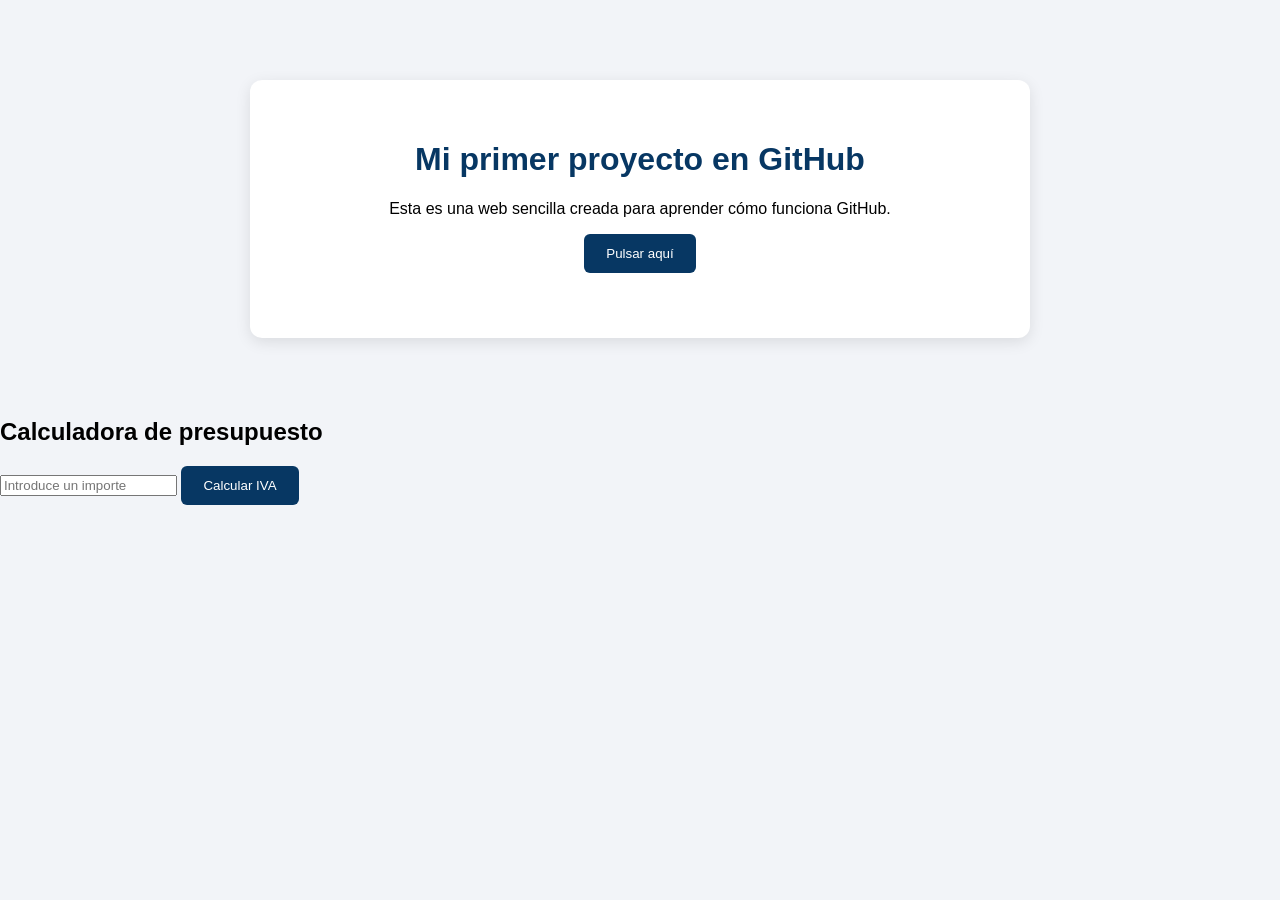
==== index.html @ 12f3c178 "Update index.html" ====
<!DOCTYPE html>
<html lang="es">
<head>
  <meta charset="UTF-8">
  <title>Mi primer proyecto en GitHub</title>
  <link rel="stylesheet" href="style.css">
</head>
<body>

  <main class="contenedor">
    <h1>Mi primer proyecto en GitHub</h1>

    <p>
      Esta es una web sencilla creada para aprender cómo funciona GitHub.
    </p>

    <button onclick="mostrarMensaje()">
      Pulsar aquí
    </button>

    <p id="mensaje"></p>
  </main>

  <script src="script.js"></script>
</body>
</html>
<h2>Calculadora de presupuesto</h2>

<input type="number" id="precio" placeholder="Introduce un importe">

<button onclick="calcularIVA()">
  Calcular IVA
</button>

<p id="resultado"></p>
---- style.css ----
body {
  font-family: Arial, sans-serif;
  background-color: #f2f4f8;
  margin: 0;
  padding: 0;
}

.contenedor {
  max-width: 700px;
  margin: 80px auto;
  background: white;
  padding: 40px;
  text-align: center;
  border-radius: 12px;
  box-shadow: 0 4px 15px rgba(0,0,0,0.1);
}

h1 {
  color: #073763;
}

button {
  background-color: #073763;
  color: white;
  border: none;
  padding: 12px 22px;
  border-radius: 6px;
  cursor: pointer;
}

button:hover {
  background-color: #0b5394;
}

#mensaje {
  margin-top: 25px;
  font-weight: bold;
}
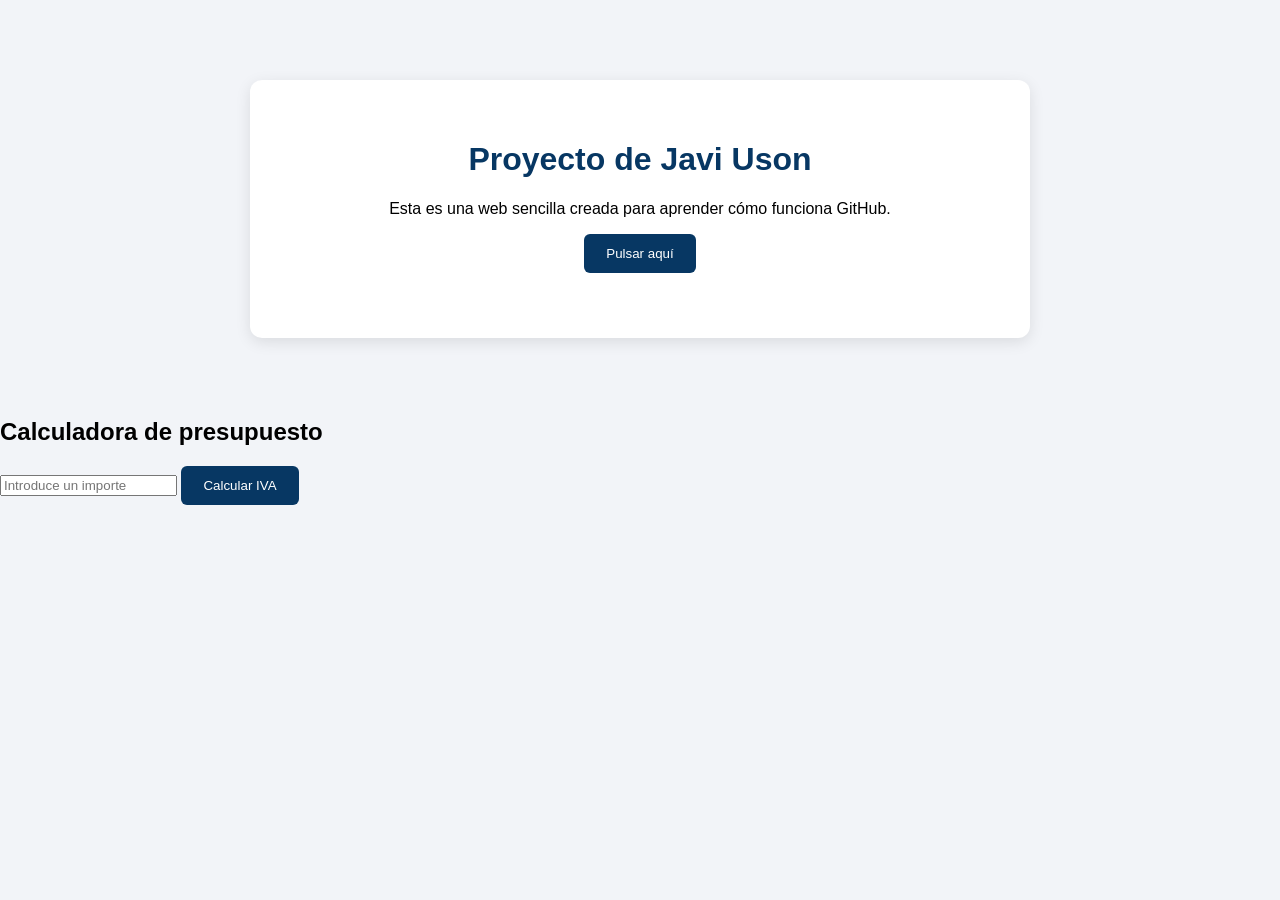
==== commit e056a98a: "Update index.html" ====
--- a/index.html
+++ b/index.html
@@ -2,13 +2,13 @@
 <html lang="es">
 <head>
   <meta charset="UTF-8">
-  <title>Mi primer proyecto en GitHub</title>
+  <title>Proyecto de Javi Uson</title>
   <link rel="stylesheet" href="style.css">
 </head>
 <body>
 
   <main class="contenedor">
-    <h1>Mi primer proyecto en GitHub</h1>
+    <h1>Proyecto de Javi Uson</h1>
 
     <p>
       Esta es una web sencilla creada para aprender cómo funciona GitHub.
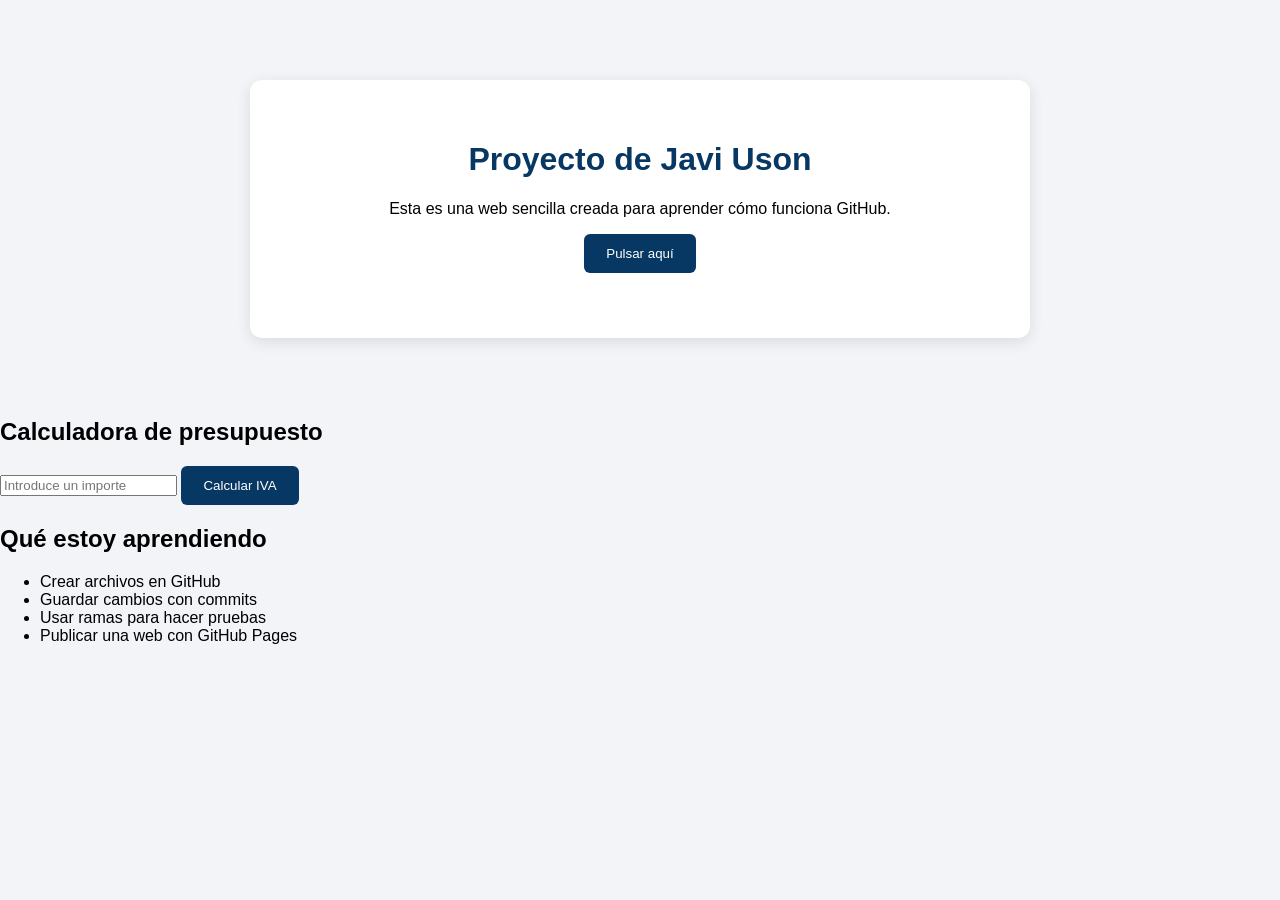
==== commit 415d27a4: "Update index.html" ====
--- a/index.html
+++ b/index.html
@@ -33,3 +33,12 @@
 </button>
 
 <p id="resultado"></p>
+<section class="bloque">
+  <h2>Qué estoy aprendiendo</h2>
+  <ul>
+    <li>Crear archivos en GitHub</li>
+    <li>Guardar cambios con commits</li>
+    <li>Usar ramas para hacer pruebas</li>
+    <li>Publicar una web con GitHub Pages</li>
+  </ul>
+</section>
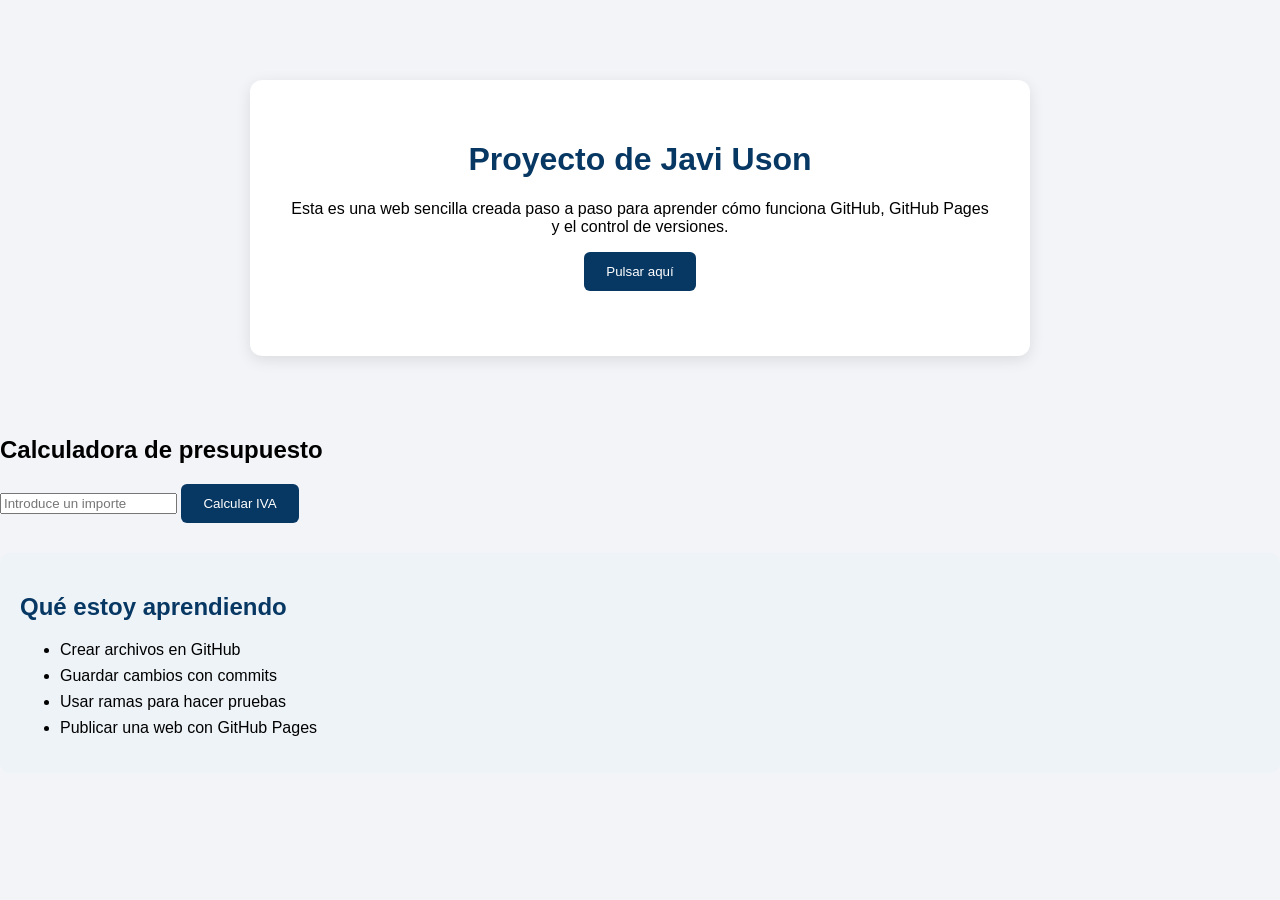
==== commit 5870c344: "Mejorar descripcion inicial" ====
--- a/index.html
+++ b/index.html
@@ -11,7 +11,7 @@
     <h1>Proyecto de Javi Uson</h1>
 
     <p>
-      Esta es una web sencilla creada para aprender cómo funciona GitHub.
+      Esta es una web sencilla creada paso a paso para aprender cómo funciona GitHub, GitHub Pages y el control de versiones.
     </p>
 
     <button onclick="mostrarMensaje()">
--- a/style.css
+++ b/style.css
@@ -27,7 +27,21 @@
   border-radius: 6px;
   cursor: pointer;
 }
+.bloque {
+  margin-top: 30px;
+  text-align: left;
+  background-color: #eef3f8;
+  padding: 20px;
+  border-radius: 10px;
+}
 
+.bloque h2 {
+  color: #073763;
+}
+
+.bloque li {
+  margin-bottom: 8px;
+}
 button:hover {
   background-color: #0b5394;
 }
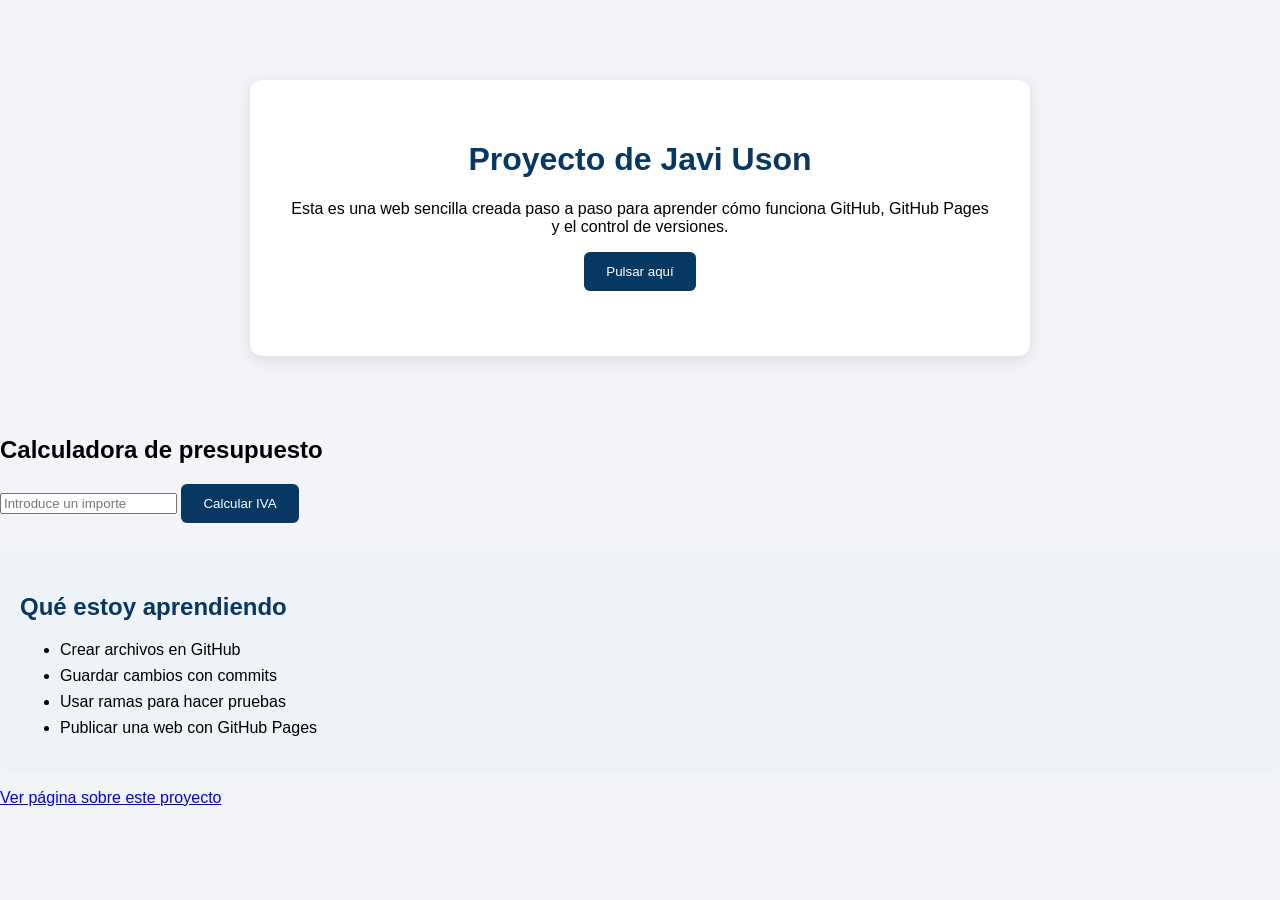
==== commit d0f1e6cc: "Añadir enlace a pagina sobre el proyecto" ====
--- a/index.html
+++ b/index.html
@@ -42,3 +42,6 @@
     <li>Publicar una web con GitHub Pages</li>
   </ul>
 </section>
+<p>
+  <a href="sobre-mi.html">Ver página sobre este proyecto</a>
+</p>
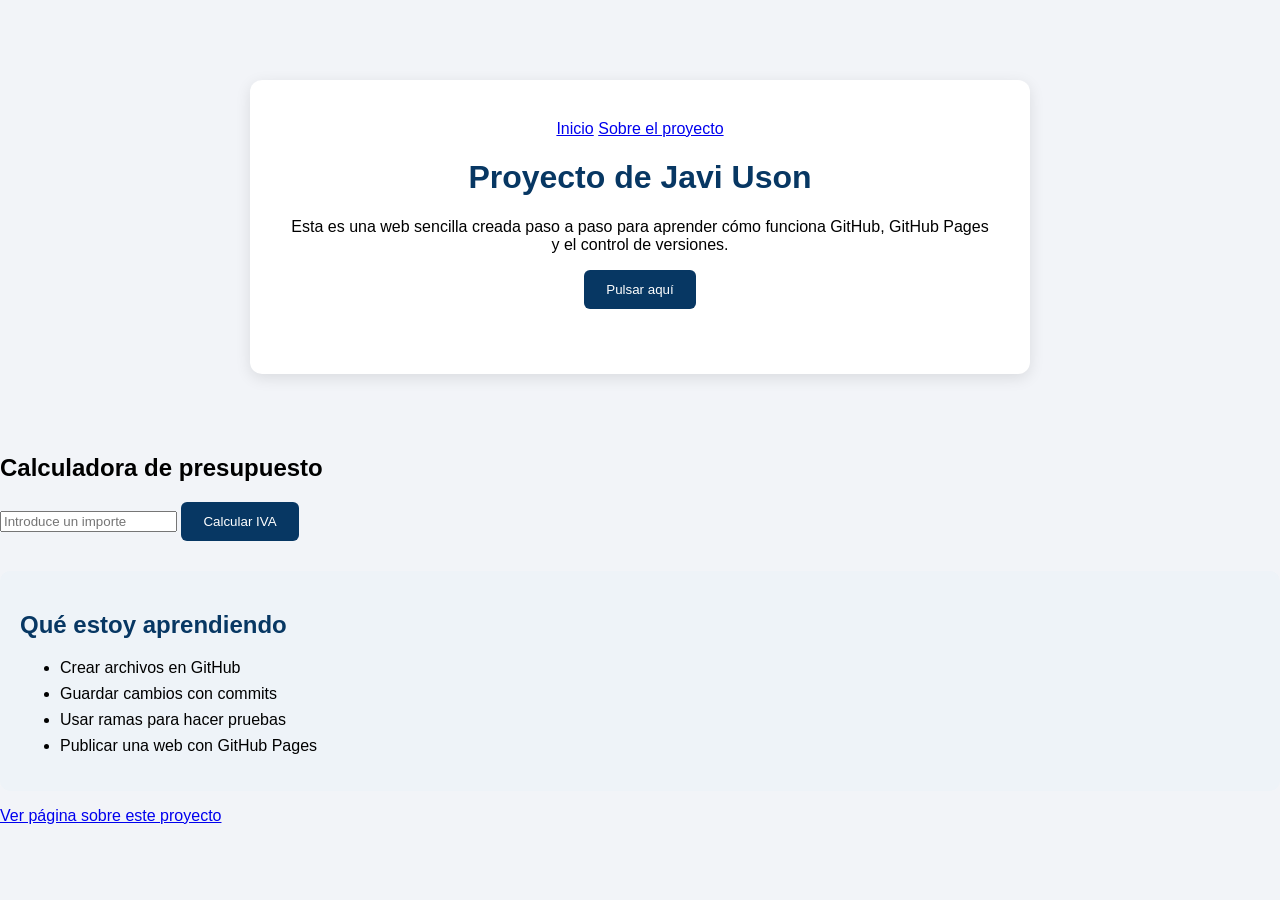
==== commit 2228816f: "Update index.html" ====
--- a/index.html
+++ b/index.html
@@ -8,6 +8,10 @@
 <body>
 
   <main class="contenedor">
+    <nav class="menu">
+  <a href="index.html">Inicio</a>
+  <a href="sobre-mi.html">Sobre el proyecto</a>
+</nav>
     <h1>Proyecto de Javi Uson</h1>
 
     <p>
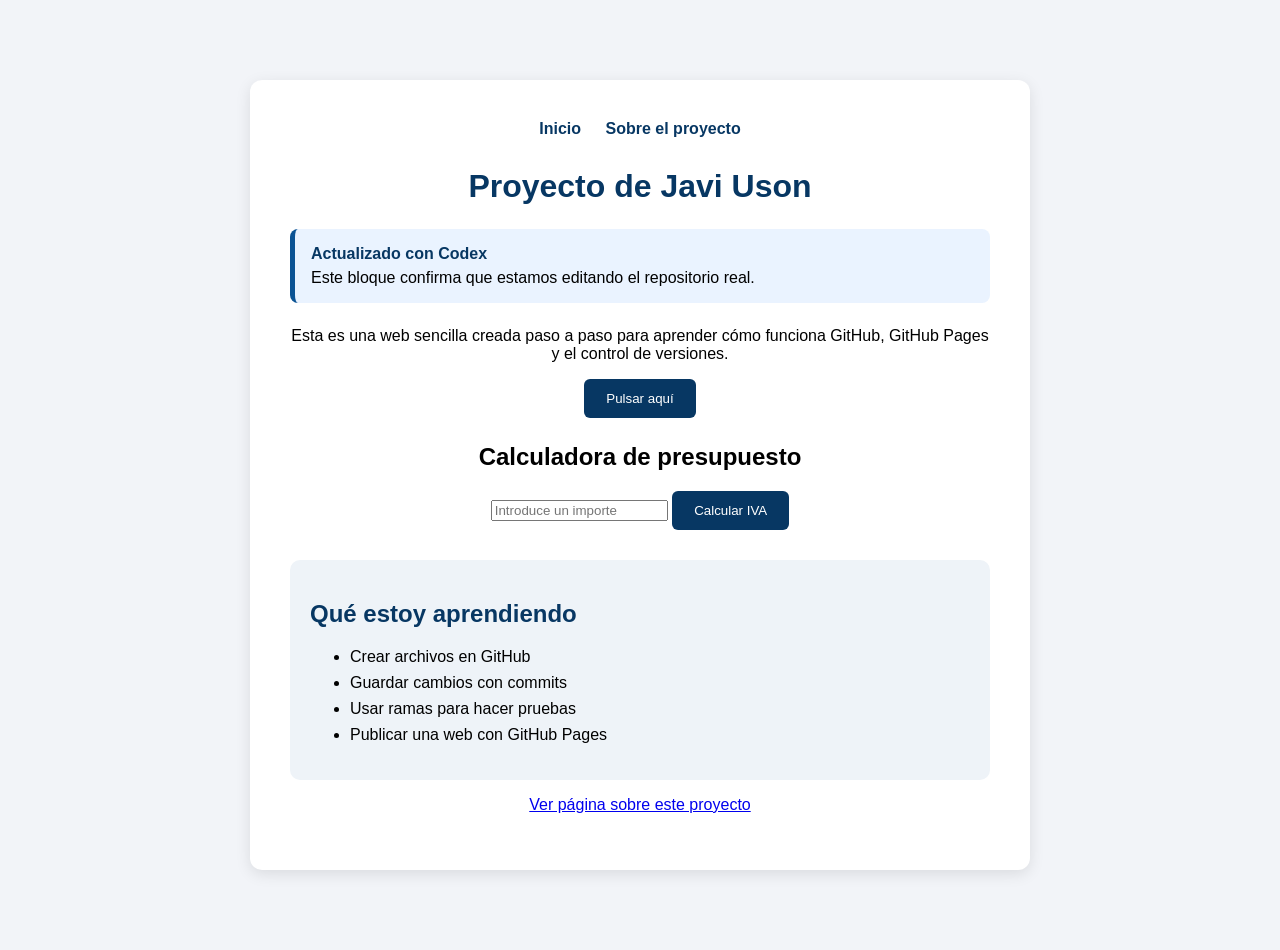
==== commit 3bc5eb19: "Add Codex update banner" ====
--- a/index.html
+++ b/index.html
@@ -6,13 +6,18 @@
   <link rel="stylesheet" href="style.css">
 </head>
 <body>
-
   <main class="contenedor">
     <nav class="menu">
-  <a href="index.html">Inicio</a>
-  <a href="sobre-mi.html">Sobre el proyecto</a>
-</nav>
+      <a href="index.html">Inicio</a>
+      <a href="sobre-mi.html">Sobre el proyecto</a>
+    </nav>
+
     <h1>Proyecto de Javi Uson</h1>
+
+    <section class="aviso-codex">
+      <strong>Actualizado con Codex</strong>
+      <span>Este bloque confirma que estamos editando el repositorio real.</span>
+    </section>
 
     <p>
       Esta es una web sencilla creada paso a paso para aprender cómo funciona GitHub, GitHub Pages y el control de versiones.
@@ -23,29 +28,32 @@
     </button>
 
     <p id="mensaje"></p>
+
+    <h2>Calculadora de presupuesto</h2>
+
+    <input type="number" id="precio" placeholder="Introduce un importe">
+
+    <button onclick="calcularIVA()">
+      Calcular IVA
+    </button>
+
+    <p id="resultado"></p>
+
+    <section class="bloque">
+      <h2>Qué estoy aprendiendo</h2>
+      <ul>
+        <li>Crear archivos en GitHub</li>
+        <li>Guardar cambios con commits</li>
+        <li>Usar ramas para hacer pruebas</li>
+        <li>Publicar una web con GitHub Pages</li>
+      </ul>
+    </section>
+
+    <p>
+      <a href="sobre-mi.html">Ver página sobre este proyecto</a>
+    </p>
   </main>
 
   <script src="script.js"></script>
 </body>
 </html>
-<h2>Calculadora de presupuesto</h2>
-
-<input type="number" id="precio" placeholder="Introduce un importe">
-
-<button onclick="calcularIVA()">
-  Calcular IVA
-</button>
-
-<p id="resultado"></p>
-<section class="bloque">
-  <h2>Qué estoy aprendiendo</h2>
-  <ul>
-    <li>Crear archivos en GitHub</li>
-    <li>Guardar cambios con commits</li>
-    <li>Usar ramas para hacer pruebas</li>
-    <li>Publicar una web con GitHub Pages</li>
-  </ul>
-</section>
-<p>
-  <a href="sobre-mi.html">Ver página sobre este proyecto</a>
-</p>
--- a/style.css
+++ b/style.css
@@ -17,6 +17,25 @@
 
 h1 {
   color: #073763;
+}
+
+.aviso-codex {
+  margin: 24px 0;
+  padding: 16px;
+  border-left: 5px solid #0b5394;
+  background-color: #eaf3ff;
+  text-align: left;
+  border-radius: 8px;
+}
+
+.aviso-codex strong,
+.aviso-codex span {
+  display: block;
+}
+
+.aviso-codex strong {
+  color: #073763;
+  margin-bottom: 6px;
 }
 
 button {
@@ -45,7 +64,20 @@
 button:hover {
   background-color: #0b5394;
 }
+.menu {
+  margin-bottom: 30px;
+}
 
+.menu a {
+  margin: 0 10px;
+  color: #073763;
+  text-decoration: none;
+  font-weight: bold;
+}
+
+.menu a:hover {
+  text-decoration: underline;
+}
 #mensaje {
   margin-top: 25px;
   font-weight: bold;
